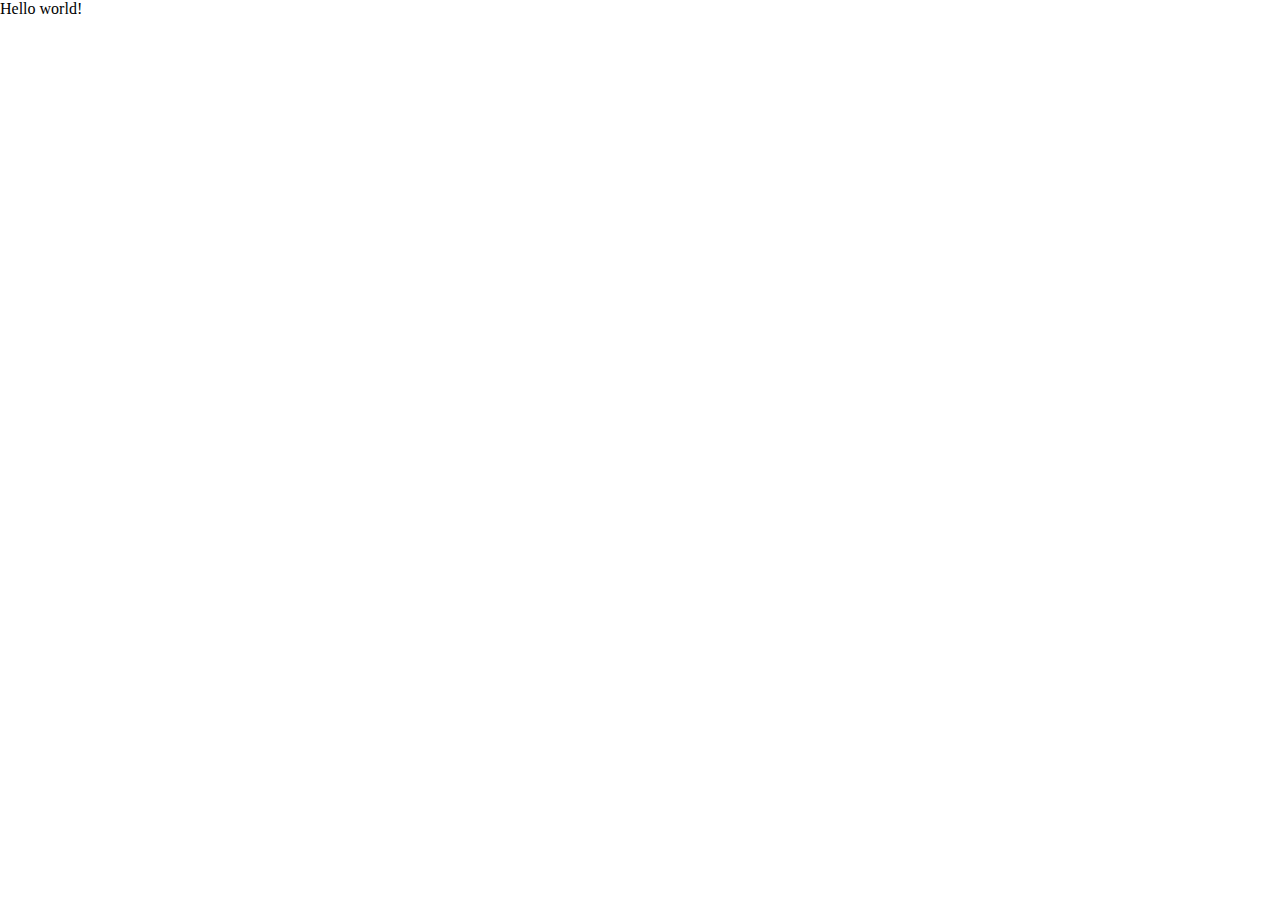
==== index.html @ 2c966fb3 "add" ====
<!DOCTYPE html>
<html lang="en">

<head>
    <meta charset="UTF-8">
    <meta name="viewport" content="width=device-width, initial-scale=1.0">
    <title>LoftHouse</title>
    <link rel="stylesheet" href="./css/main.css">
</head>

<body>
    <h1>Hello world!</h1>
</body>

</html>
---- css/main.css ----
/* Reset and base styles  */
* {
  padding: 0px;
  margin: 0px;
  border: none;
}

*,
*::before,
*::after {
  -webkit-box-sizing: border-box;
          box-sizing: border-box;
}

/* Links */
a,
a:link,
a:visited {
  text-decoration: none;
}

a:hover {
  text-decoration: none;
}

/* Common */
aside,
nav,
footer,
header,
section,
main {
  display: block;
}

h1,
h2,
h3,
h4,
h5,
h6,
p {
  font-size: inherit;
  font-weight: inherit;
}

ul,
ul li {
  list-style: none;
}

img {
  vertical-align: top;
}

img,
svg {
  max-width: 100%;
  height: auto;
}

address {
  font-style: normal;
}

/* Form */
input,
textarea,
button,
select {
  font-family: inherit;
  font-size: inherit;
  color: inherit;
  background-color: transparent;
}

input::-ms-clear {
  display: none;
}

button,
input[type=submit] {
  display: inline-block;
  -webkit-box-shadow: none;
          box-shadow: none;
  background-color: transparent;
  background: none;
  cursor: pointer;
}

input:focus,
input:active,
button:focus,
button:active {
  outline: none;
}

button::-moz-focus-inner {
  padding: 0;
  border: 0;
}

label {
  cursor: pointer;
}

legend {
  display: block;
}
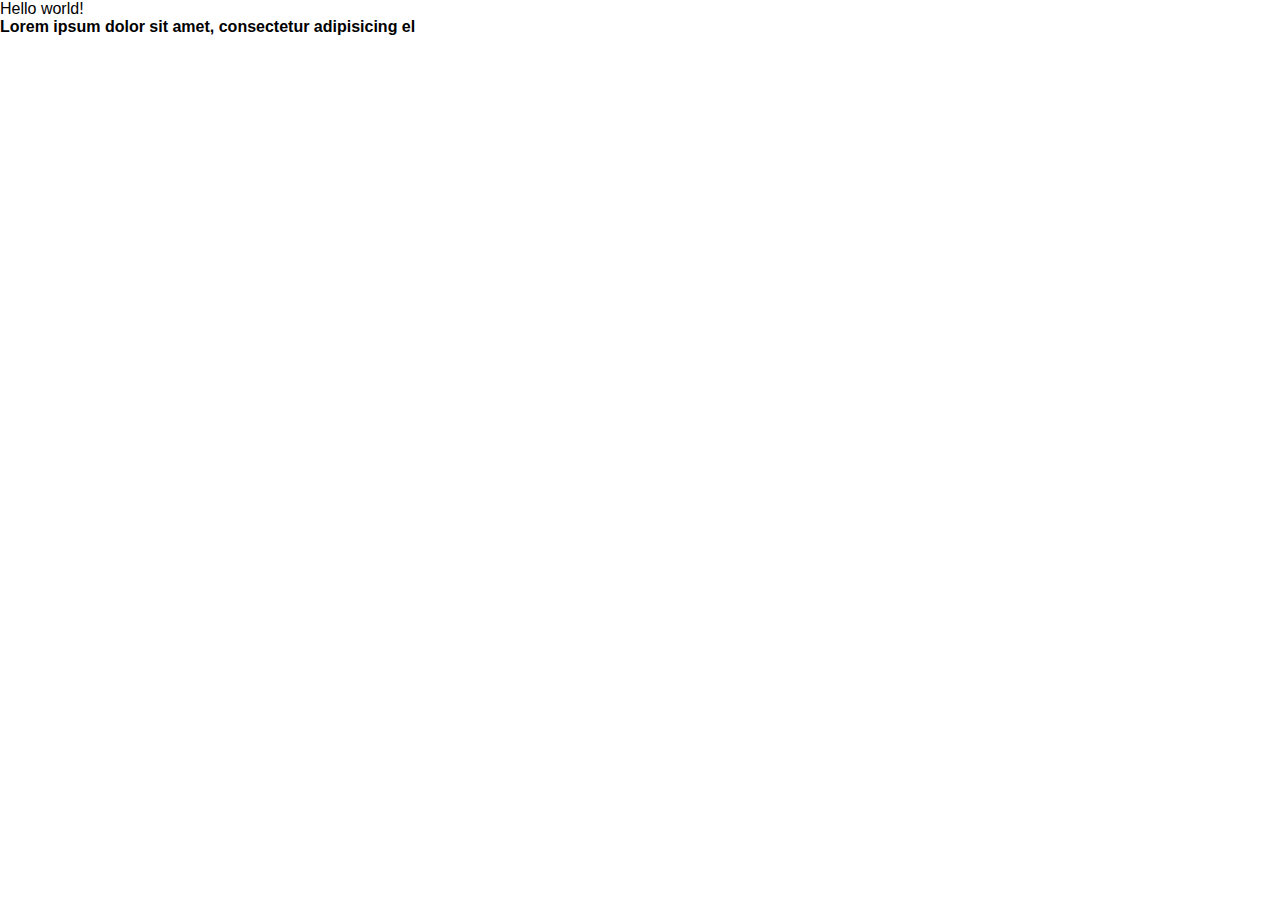
==== commit 5b11439e: "подключил шрифты" ====
--- a/index.html
+++ b/index.html
@@ -10,6 +10,8 @@
 
 <body>
     <h1>Hello world!</h1>
+
+    <p>Lorem ipsum dolor sit amet, consectetur adipisicing el</p>
 </body>
 
 </html>--- a/css/main.css
+++ b/css/main.css
@@ -106,4 +106,12 @@
 
 legend {
   display: block;
+}
+
+body {
+  font-family: "Raleway", sans-serif;
+}
+
+p {
+  font-weight: 700;
 }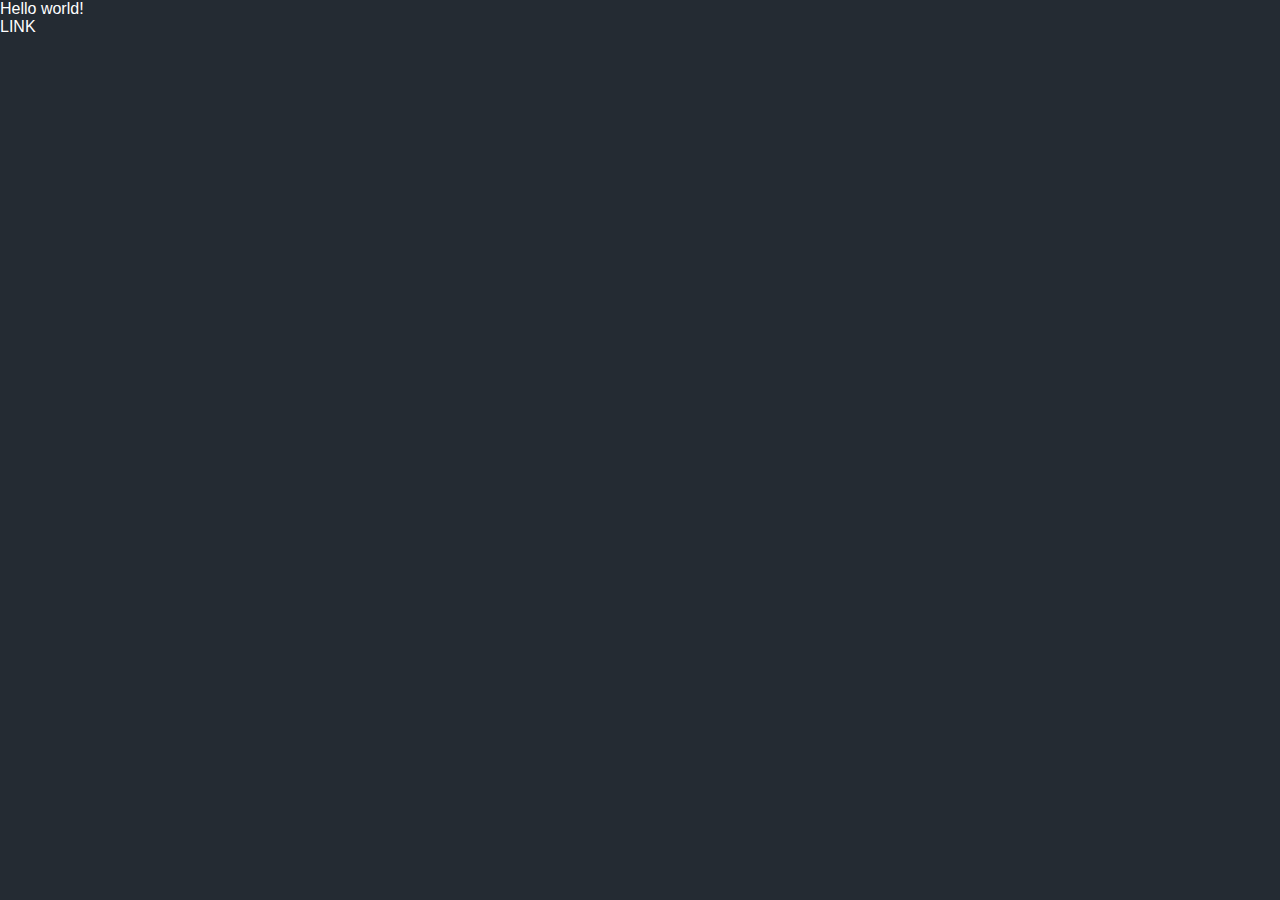
==== commit efcbce42: "additions img" ====
--- a/index.html
+++ b/index.html
@@ -10,8 +10,7 @@
 
 <body>
     <h1>Hello world!</h1>
-
-    <p>Lorem ipsum dolor sit amet, consectetur adipisicing el</p>
+    <a href="#">LINK</a>
 </body>
 
 </html>--- a/css/main.css
+++ b/css/main.css
@@ -110,8 +110,16 @@
 
 body {
   font-family: "Raleway", sans-serif;
+  background-color: #242b33;
+  color: #fff;
+  font-size: 16px;
 }
 
-p {
-  font-weight: 700;
+a {
+  color: #fff;
+  -webkit-transition: color 0.2s ease-in;
+  transition: color 0.2s ease-in;
+}
+a:hover {
+  color: #d4c17f;
 }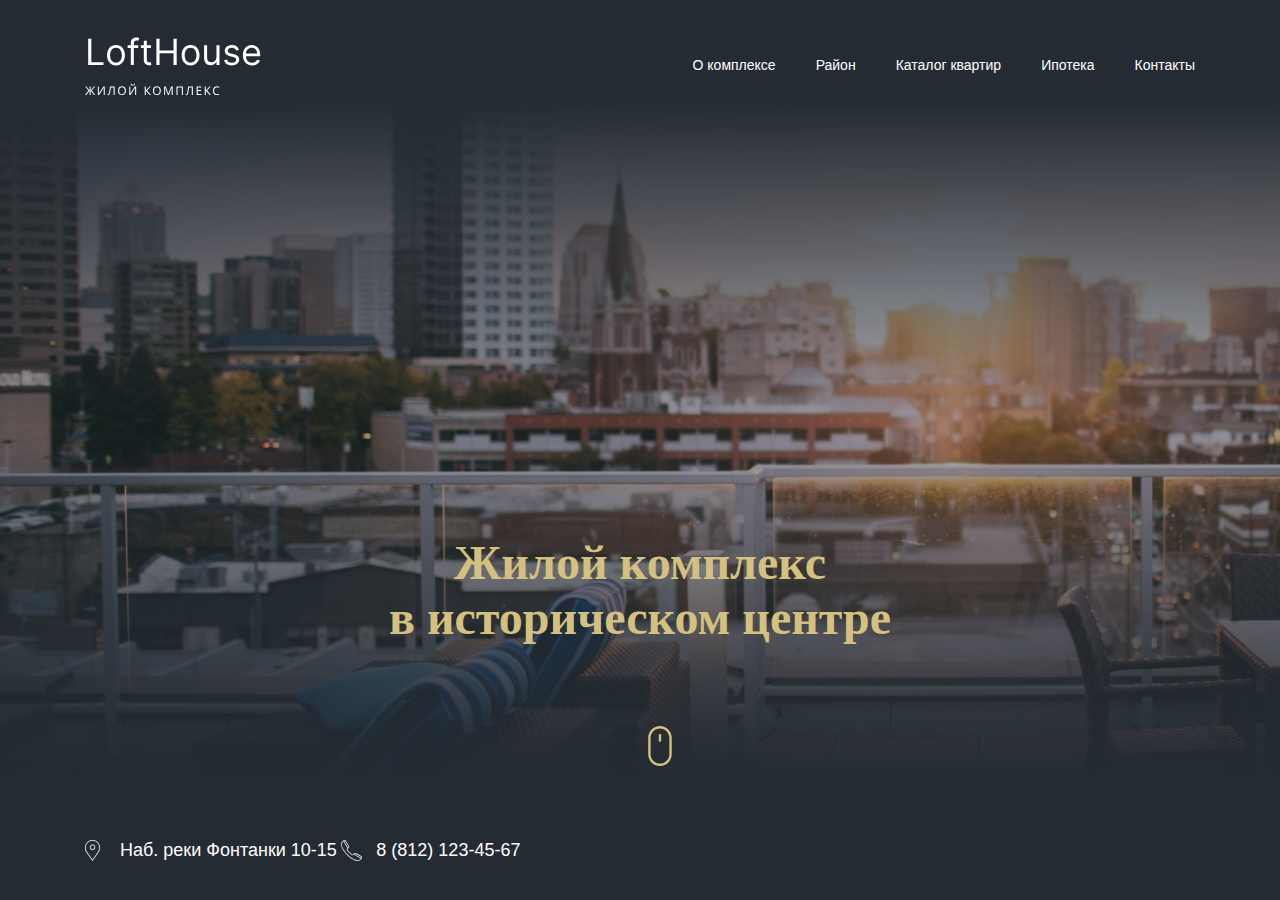
==== commit d040bbe5: "additions" ====
--- a/index.html
+++ b/index.html
@@ -9,8 +9,50 @@
 </head>
 
 <body>
-    <h1>Hello world!</h1>
-    <a href="#">LINK</a>
+    <header class="header">
+        <div class="header__top">
+            <div class="container">
+                <div class="header__top-row">
+                    <a href="#!">
+                        <img src="./img/logo.svg" alt="LoftHouse">
+                    </a>
+
+                    <div class="header__nav">
+                        <nav class="nav">
+                            <ul class="nav__list">
+                                <li><a href="#!">О комплексе</a></li>
+                                <li><a href="#!">Район</a></li>
+                                <li><a href="#!">Каталог квартир</a></li>
+                                <li><a href="#!">Ипотека</a></li>
+                                <li><a href="#!">Контакты</a></li>
+                            </ul>
+                        </nav>
+                    </div><!--header__nav-->
+                </div><!--header__top-row-->
+            </div><!--container-->
+        </div><!--header__top-->
+
+
+        <div class="container">
+            <h1 class="header__title">Жилой комплекс<br>
+                в историческом центре
+
+                <a href="#benefits">
+                    <img src="./img/header/mouse.svg" alt="Scroll next" class="header__title-icon">
+                </a>
+            </h1>
+        </div>
+    </header>
+
+
+
+    <!----- FOOTER ----->
+    <div class="header__footer">
+        <div class="container">
+            <a href="#section-map" class="info info--map">Наб. реки Фонтанки 10-15</a>
+            <a href="tel:+78121234567" class="info info--tel">8 (812) 123-45-67</a>
+        </div>
+    </div><!--header__footer-->
 </body>
 
 </html>--- a/css/main.css
+++ b/css/main.css
@@ -122,4 +122,94 @@
 }
 a:hover {
   color: #d4c17f;
+}
+
+.container {
+  margin: 0 auto;
+  padding: 0 15px;
+  width: 1140px;
+}
+
+.header {
+  display: -webkit-box;
+  display: -ms-flexbox;
+  display: flex;
+  -webkit-box-orient: vertical;
+  -webkit-box-direction: normal;
+      -ms-flex-direction: column;
+          flex-direction: column;
+  -webkit-box-pack: justify;
+      -ms-flex-pack: justify;
+          justify-content: space-between;
+  min-height: 840px;
+  background: -webkit-gradient(linear, left top, left bottom, color-stop(11.979%, rgb(36, 43, 51)), color-stop(51.042%, rgba(45, 52, 60, 0.38)), color-stop(92.188%, rgb(36, 43, 51))), url("./../img/header/header-bg.jpg");
+  background: linear-gradient(180deg, rgb(36, 43, 51) 11.979%, rgba(45, 52, 60, 0.38) 51.042%, rgb(36, 43, 51) 92.188%), url("./../img/header/header-bg.jpg");
+  padding-top: 30px;
+  padding-bottom: 74px;
+}
+
+.header__top-row {
+  display: -webkit-box;
+  display: -ms-flexbox;
+  display: flex;
+  -webkit-box-pack: justify;
+      -ms-flex-pack: justify;
+          justify-content: space-between;
+  -webkit-box-align: center;
+      -ms-flex-align: center;
+          align-items: center;
+}
+
+.header__title {
+  position: relative;
+  padding-bottom: 121px;
+  text-align: center;
+  font-size: 48px;
+  font-family: "Playfair Display", serif;
+  color: #d4c17f;
+  font-weight: 700;
+}
+
+.header__title-icon {
+  position: absolute;
+  bottom: 0;
+  left: 50%;
+  -webkit-transform: translate(-50% 0%);
+          transform: translate(-50% 0%);
+}
+
+.nav {
+  font-size: 14px;
+}
+
+.nav__list {
+  display: -webkit-box;
+  display: -ms-flexbox;
+  display: flex;
+  -webkit-column-gap: 40px;
+     -moz-column-gap: 40px;
+          column-gap: 40px;
+}
+
+.info {
+  position: relative;
+  font-size: 18px;
+}
+.info--map, .info--tel {
+  padding-left: 35px;
+}
+.info--map::before, .info--tel::before {
+  content: "";
+  position: absolute;
+  left: 0;
+  top: 0;
+  width: 21px;
+  height: 21px;
+  background-repeat: no-repeat;
+}
+.info--map::before {
+  background-image: url("./../img/header/map.svg");
+}
+.info--tel::before {
+  background-image: url("./../img/header/phone.svg");
 }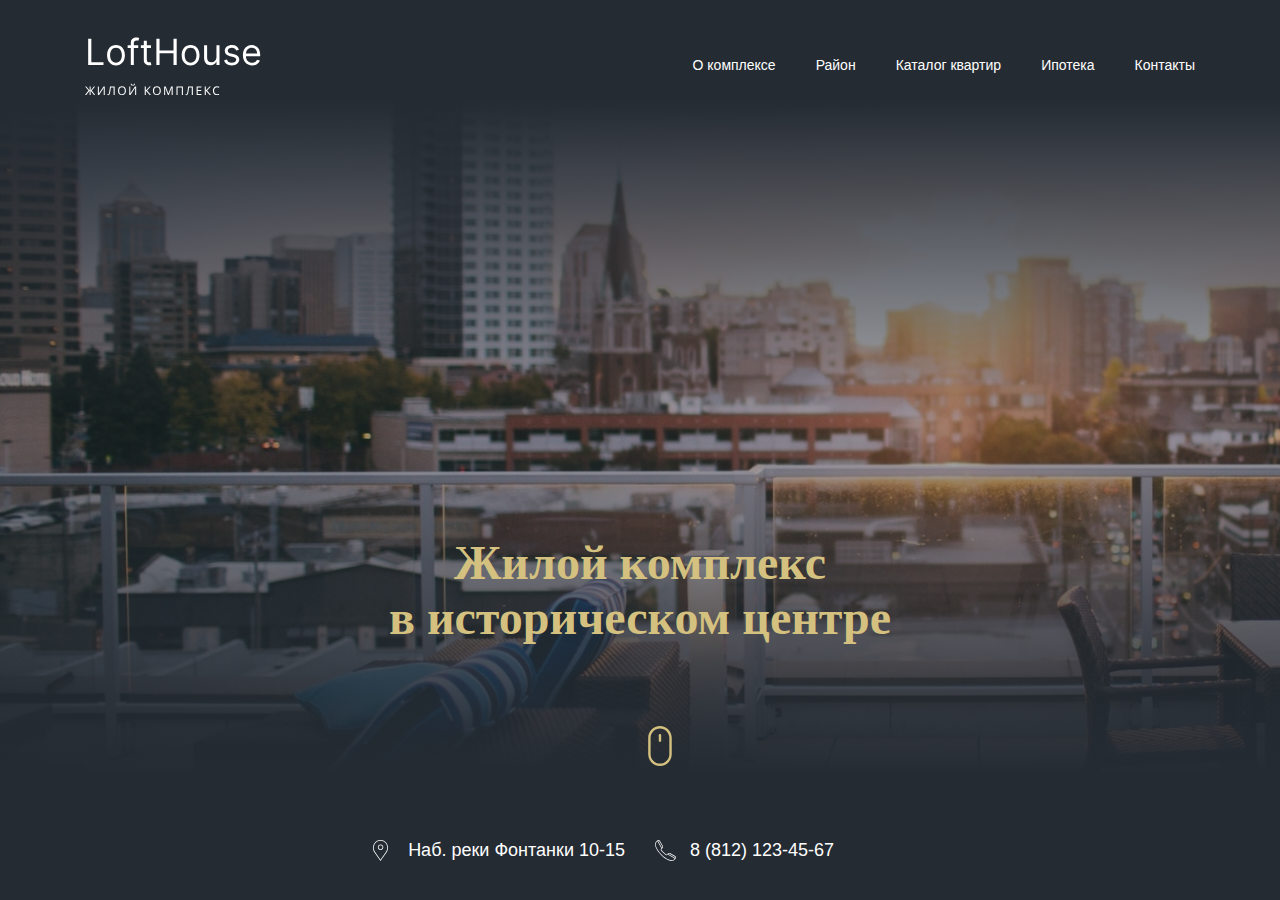
==== commit 7ac722e8: "верстка хедера базово в десктопном варианте завершена" ====
--- a/index.html
+++ b/index.html
@@ -46,12 +46,12 @@
 
 
 
-    <!----- FOOTER ----->
+    <!----- HEADER__FOOTER ----->
     <div class="header__footer">
-        <div class="container">
+        <div class="text-right">
             <a href="#section-map" class="info info--map">Наб. реки Фонтанки 10-15</a>
-            <a href="tel:+78121234567" class="info info--tel">8 (812) 123-45-67</a>
         </div>
+        <a href="tel:+78121234567" class="info info--tel">8 (812) 123-45-67</a>
     </div><!--header__footer-->
 </body>
 
--- a/css/main.css
+++ b/css/main.css
@@ -128,6 +128,10 @@
   margin: 0 auto;
   padding: 0 15px;
   width: 1140px;
+}
+
+.text-right {
+  text-align: right;
 }
 
 .header {
@@ -178,6 +182,12 @@
           transform: translate(-50% 0%);
 }
 
+.header__footer {
+  display: grid;
+  grid-template-columns: 1fr 1fr;
+  gap: 30px;
+}
+
 .nav {
   font-size: 14px;
 }
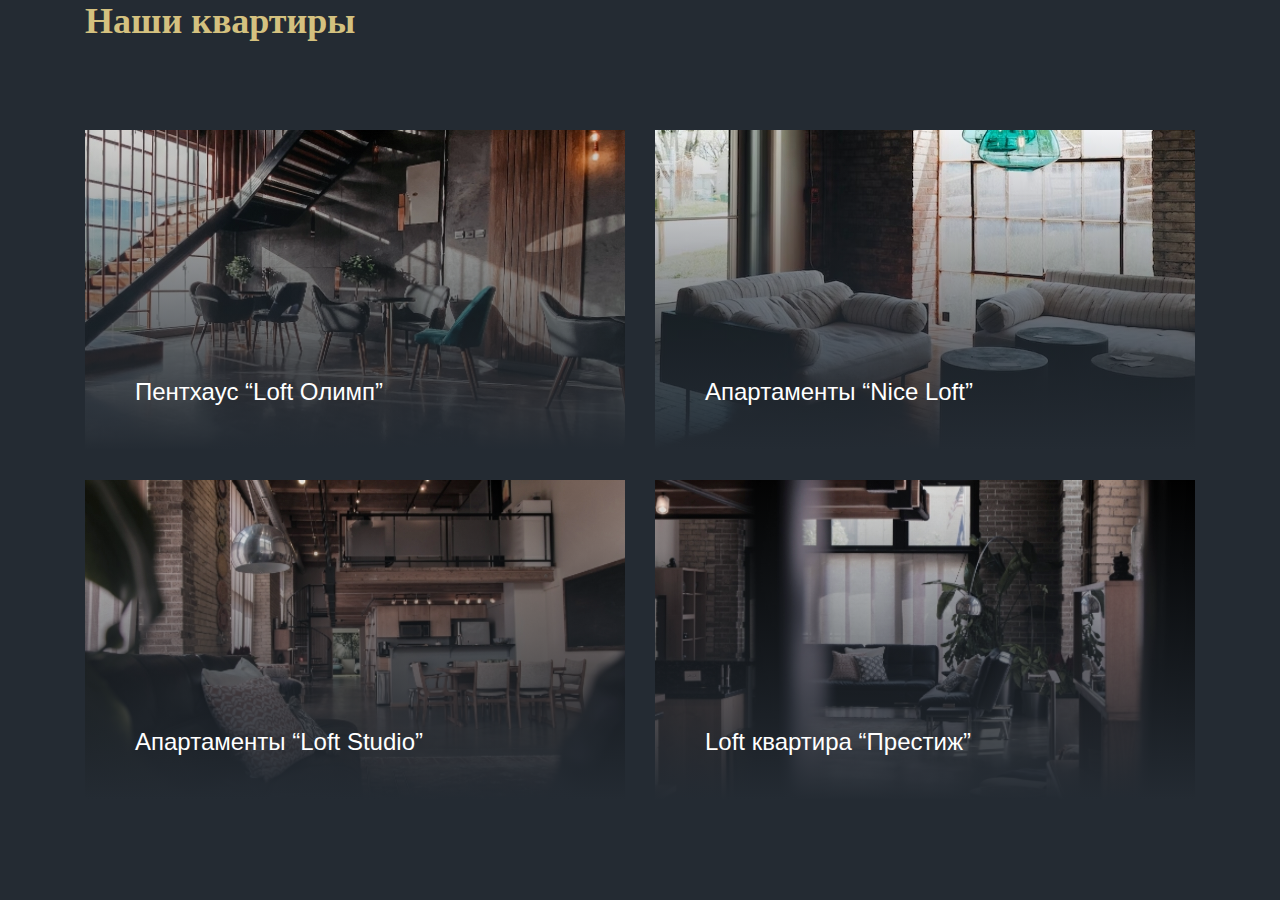
==== commit c2e17734: "секция cards выполнена" ====
--- a/index.html
+++ b/index.html
@@ -9,7 +9,8 @@
 </head>
 
 <body>
-    <header class="header">
+    <!----- HEADER ----->
+    <header class="header none">
         <div class="header__top">
             <div class="container">
                 <div class="header__top-row">
@@ -42,17 +43,89 @@
                 </a>
             </h1>
         </div>
-    </header>
 
 
 
-    <!----- HEADER__FOOTER ----->
-    <div class="header__footer">
-        <div class="text-right">
-            <a href="#section-map" class="info info--map">Наб. реки Фонтанки 10-15</a>
-        </div>
-        <a href="tel:+78121234567" class="info info--tel">8 (812) 123-45-67</a>
-    </div><!--header__footer-->
+
+        <!----- HEADER__FOOTER ----->
+        <div class="header__footer">
+            <div class="text-right">
+                <a href="#section-map" class="info info--map">Наб. реки Фонтанки 10-15</a>
+            </div>
+            <a href="tel:+78121234567" class="info info--tel">8 (812) 123-45-67</a>
+        </div><!--header__footer-->
+    </header>
+
+    <main>
+        <!----- BENEFITS ----->
+        <section class="benefits none">
+            <h2 class="visually-hidden">Преимущества ЖК</h2>
+            <div class="container container--sm">
+                <div class="benefits__row">
+                    <div class="benefits__item">
+                        <img src="./img/benefits/bench.svg" alt="" class="benefits__item-img">
+                        <p class="benefits__item-text">
+                            Рядом исторические парки&nbsp;и&nbsp;скверы
+                        </p>
+                    </div><!--benefits__item-->
+
+                    <div class="benefits__item">
+                        <img src="./img/benefits/building.svg" alt="" class="benefits__item-img">
+                        <p class="benefits__item-text">
+                            Полностью обустроенный
+                        </p>
+                    </div><!--benefits__item-->
+
+                    <div class="benefits__item">
+                        <img src="./img/benefits/fountain.svg" alt="" class="benefits__item-img">
+                        <p class="benefits__item-text">
+                            10 фонтанов на территории
+                        </p>
+                    </div><!--benefits__item-->
+
+                    <div class="benefits__item">
+                        <img src="./img/benefits/bicycle.svg" alt="" class="benefits__item-img">
+                        <p class="benefits__item-text">
+                            6 км велодорожек
+                        </p>
+                    </div><!--benefits__item-->
+                </div><!--benefits__row-->
+            </div><!--container-->
+        </section><!--benefits-->
+
+        <!----- APARTMENTS ----->
+        <section class="apartments">
+            <div class="container">
+                <div class="apartments__title">
+                    <h2 class="title-2">Наши квартиры</h2>
+                </div><!--apartments__title-->
+
+                <div class="apartments__cards">
+                    <a href="!#" class="card">
+                        <img class="card__img" src="./img/cards/01.jpg" alt="Пентхаус “Loft Олимп”">
+                        <h3 class="card__title">Пентхаус “Loft Олимп”</h3>
+                    </a>
+
+                    <a href="!#" class="card">
+                        <img class="card__img" src="./img/cards/02.jpg" alt="Пентхаус “Loft Олимп”">
+                        <h3 class="card__title">Апартаменты “Nice Loft”</h3>
+                    </a>
+
+                    <a href="!#" class="card">
+                        <img class="card__img" src="./img/cards/03.jpg" alt="Пентхаус “Loft Олимп”">
+                        <h3 class="card__title">Апартаменты “Loft Studio”</h3>
+                    </a>
+
+                    <a href="!#" class="card">
+                        <img class="card__img" src="./img/cards/04.jpg" alt="Пентхаус “Loft Олимп”">
+                        <h3 class="card__title">Loft квартира “Престиж”</h3>
+                    </a>
+                </div><!--apartments__cards-->
+
+            </div><!--container-->
+        </section><!--apartments-->
+    </main>
+
 </body>
 
 </html>--- a/css/main.css
+++ b/css/main.css
@@ -127,11 +127,40 @@
 .container {
   margin: 0 auto;
   padding: 0 15px;
-  width: 1140px;
+  max-width: 1140px;
+}
+.container--sm {
+  max-width: 840px;
 }
 
 .text-right {
   text-align: right;
+}
+
+.visually-hidden {
+  height: 1px;
+  overflow: hidden;
+  width: 1px;
+  /* Keep the layout */
+  position: absolute;
+  /* Remove and visible trace (e.g. background color) */
+  clip: rect(1px 1px 1px 1px); /* IE6, IE7 */
+  clip: rect(1px 1px 1px 1px);
+  -webkit-clip-path: inset(50%);
+          clip-path: inset(50%); /* browsers in the future*/
+  /* Prevent the screen reader to skeep spaces between words */
+  white-space: nowrap;
+}
+
+.none {
+  display: none !important;
+}
+
+.title-2 {
+  font-size: 36px;
+  font-family: "Playfair Display", serif;
+  color: #d4c17f;
+  font-weight: 700;
 }
 
 .header {
@@ -222,4 +251,101 @@
 }
 .info--tel::before {
   background-image: url("./../img/header/phone.svg");
+}
+
+.benefits {
+  padding: 120px 0;
+}
+
+.benefits__row {
+  display: -webkit-box;
+  display: -ms-flexbox;
+  display: flex;
+  -webkit-column-gap: 70px;
+     -moz-column-gap: 70px;
+          column-gap: 70px;
+}
+
+.benefits__item {
+  text-align: center;
+}
+
+.benefits__item-img {
+  margin-bottom: 53px;
+}
+
+.benefits__item-text {
+  font-size: 20px;
+  line-height: 1.35;
+  font-family: "Roboto", sans-serif;
+  font-weight: 300;
+}
+
+.apartments__title {
+  margin-bottom: 88px;
+}
+
+.apartments__cards {
+  display: grid;
+  grid-template-columns: repeat(2, 1fr);
+  gap: 30px;
+}
+
+.card {
+  display: inline-block;
+  position: relative;
+  overflow: hidden;
+}
+.card::before {
+  content: "";
+  position: absolute;
+  z-index: 6;
+  left: 0;
+  top: 0;
+  width: 100%;
+  height: 100%;
+  background: -webkit-gradient(linear, left top, left bottom, from(rgba(36, 43, 51, 0)), to(#242b33));
+  background: linear-gradient(180deg, rgba(36, 43, 51, 0), #242b33 100%);
+}
+.card::after {
+  opacity: 0;
+  content: "";
+  position: absolute;
+  z-index: 7;
+  left: 15px;
+  top: 15px;
+  right: 15px;
+  bottom: 15px;
+  border: 3px double rgba(255, 255, 255, 0.4);
+  -webkit-transition: opacity 0.2s ease-in;
+  transition: opacity 0.2s ease-in;
+}
+.card:hover {
+  color: #fff;
+}
+.card:hover::after {
+  opacity: 1;
+}
+
+.card__img {
+  -webkit-transition: all 0.2s ease-in;
+  transition: all 0.2s ease-in;
+  position: relative;
+  z-index: 5;
+}
+
+.card:hover .card__img {
+  -webkit-transform: scale(1.1);
+          transform: scale(1.1);
+  -webkit-filter: contrast(110%) brightness(1.2) saturate(1.2);
+          filter: contrast(110%) brightness(1.2) saturate(1.2);
+}
+
+.card__title {
+  position: absolute;
+  z-index: 9;
+  left: 50px;
+  right: 20px;
+  bottom: 44px;
+  font-size: 24px;
 }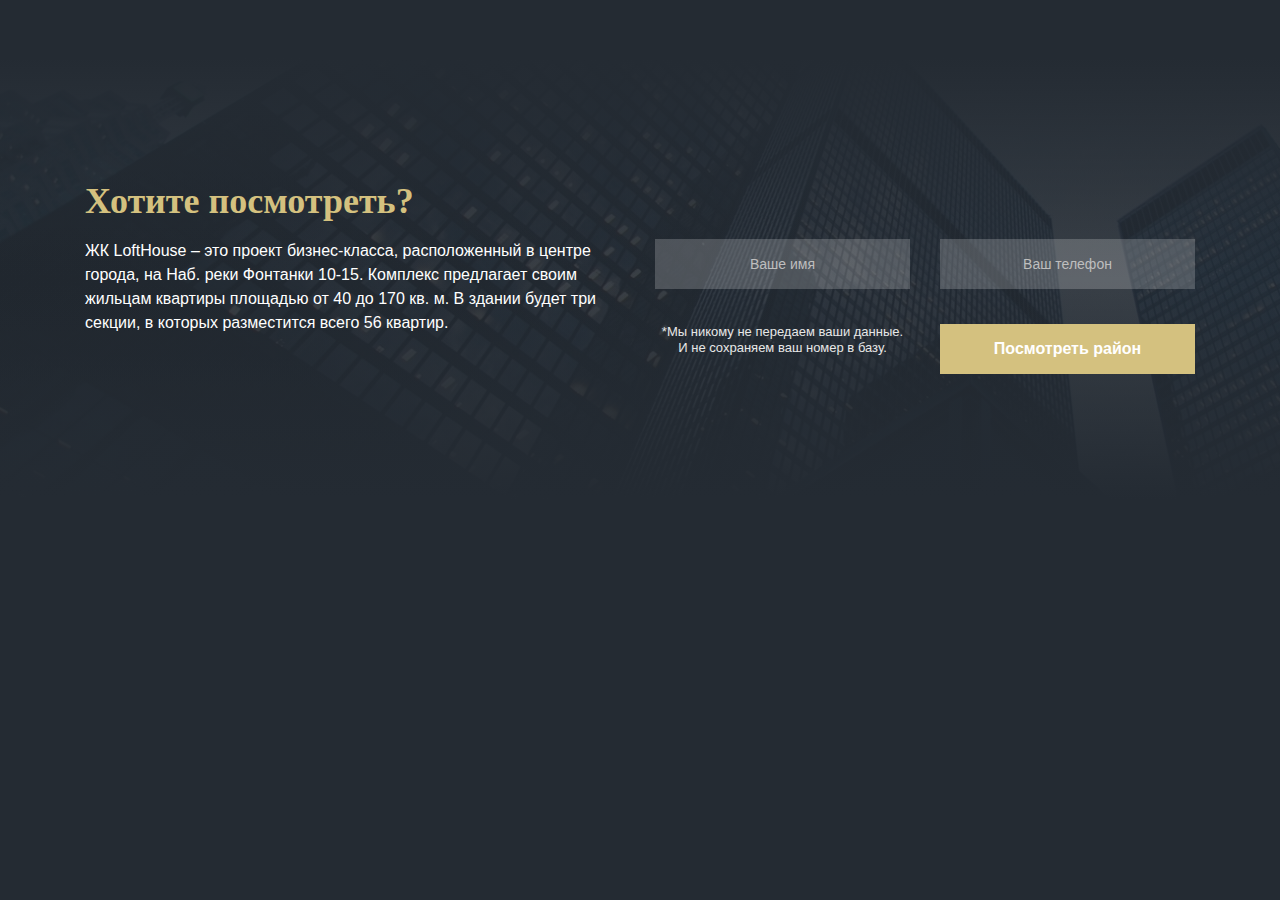
==== commit ea604839: "секция cta выполнена" ====
--- a/index.html
+++ b/index.html
@@ -94,7 +94,7 @@
         </section><!--benefits-->
 
         <!----- APARTMENTS ----->
-        <section class="apartments">
+        <section class="apartments none">
             <div class="container">
                 <div class="apartments__title">
                     <h2 class="title-2">Наши квартиры</h2>
@@ -124,6 +124,39 @@
 
             </div><!--container-->
         </section><!--apartments-->
+
+        <!----- CTA ----->
+        <section class="cta">
+            <div class="container">
+                <div class="cta__title">
+                    <h2 class="title-2">Хотите посмотреть?</h2>
+                </div><!--cta__title-->
+
+                <div class="cta__wrapper">
+                    <div class="cta__text">
+                        <p>ЖК LoftHouse – это проект бизнес-класса, расположенный в центре города, на Наб. реки Фонтанки
+                            10-15. Комплекс предлагает своим жильцам квартиры площадью от 40 до 170 кв. м. В здании
+                            будет три секции, в которых разместится всего 56 квартир.</p>
+                    </div><!--cta__text-->
+
+                    <!----- FORM ----->
+                    <form action="" class="cta__form form">
+                        <input type="text" class="form__input" placeholder="Ваше имя" autocomplete="off">
+                        <input type="text" class="form__input" placeholder="Ваш телефон" autocomplete="off">
+
+                        <p class="form__privacy">
+                            *Мы никому не передаем ваши данные.<br>
+                            И не сохраняем ваш номер в базу.
+                        </p>
+
+                        <button type="submit" class="form__btn">
+                            Посмотреть район
+                        </button>
+                    </form>
+
+                </div><!--cta__wrapper-->
+            </div><!--container-->
+        </section><!--cta-->
     </main>
 
 </body>
--- a/css/main.css
+++ b/css/main.css
@@ -348,4 +348,84 @@
   right: 20px;
   bottom: 44px;
   font-size: 24px;
+}
+
+.cta {
+  padding: 180px 0;
+  background: -webkit-gradient(linear, left top, left bottom, color-stop(10.417%, #242b33), color-stop(50.521%, rgba(36, 43, 51, 0)), color-stop(90.104%, #242b33)), -webkit-gradient(linear, left bottom, left top, from(rgba(36, 43, 51, 0.9))), url("./../../img/cta/cta-bg.jpg"), rgb(196, 196, 196);
+  background: linear-gradient(180deg, #242b33 10.417%, rgba(36, 43, 51, 0) 50.521%, #242b33 90.104%), linear-gradient(0deg, rgba(36, 43, 51, 0.9)), url("./../../img/cta/cta-bg.jpg"), rgb(196, 196, 196);
+}
+
+.cta__title {
+  margin-bottom: 17px;
+}
+
+.cta__wrapper {
+  display: grid;
+  grid-template-columns: 1fr 1fr;
+  gap: 30px;
+}
+
+.cta__text {
+  line-height: 24px;
+}
+.cta__text p + p {
+  margin-top: 1em;
+}
+
+.cta__form {
+  display: grid;
+  grid-template-columns: 1fr 1fr;
+  gap: 35px 30px;
+}
+
+.form__input {
+  height: 50px;
+  padding: 12px;
+  text-align: center;
+  background-color: rgba(255, 255, 255, 0.2);
+  color: #fff;
+  font-size: 14px;
+  -webkit-transition: background-color 0.2s ease-in;
+  transition: background-color 0.2s ease-in;
+}
+.form__input::-webkit-input-placeholder {
+  color: #bebebe;
+}
+.form__input::-moz-placeholder {
+  color: #bebebe;
+}
+.form__input:-ms-input-placeholder {
+  color: #bebebe;
+}
+.form__input::-ms-input-placeholder {
+  color: #bebebe;
+}
+.form__input::placeholder {
+  color: #bebebe;
+}
+.form__input:focus {
+  background-color: rgba(255, 255, 255, 0.25);
+}
+
+.form__privacy {
+  font-size: 13px;
+  color: #e7e7e7;
+  text-align: center;
+  line-height: 1.23em;
+}
+
+.form__btn {
+  height: 50px;
+  padding: 12px;
+  font-size: 16px;
+  color: #fff;
+  font-weight: 700;
+  text-align: center;
+  background: #d4c17f;
+  -webkit-transition: background-color 0.2s ease-in;
+  transition: background-color 0.2s ease-in;
+}
+.form__btn:hover {
+  background-color: #ddc676;
 }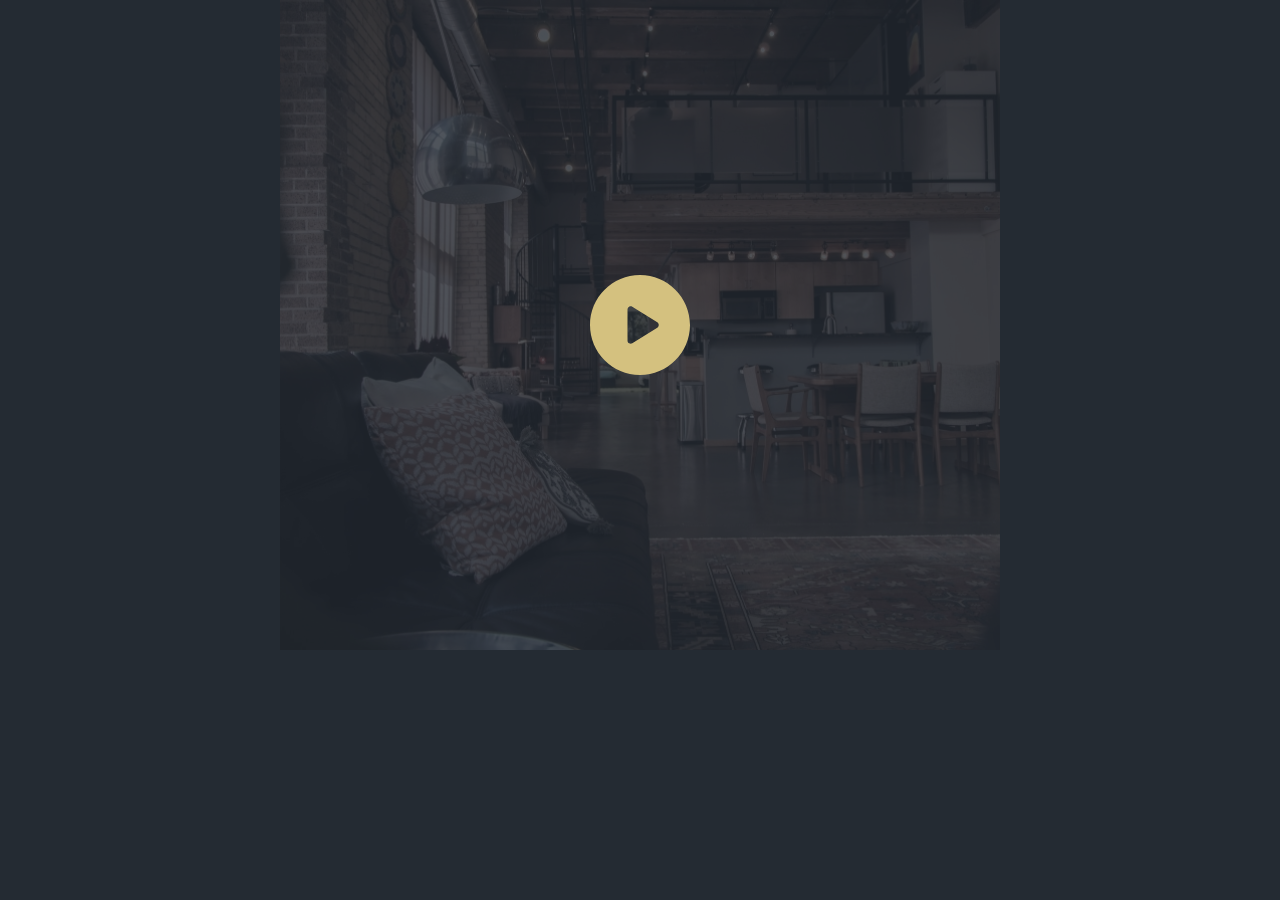
==== commit 1963793f: "секция video закончена" ====
--- a/index.html
+++ b/index.html
@@ -126,7 +126,7 @@
         </section><!--apartments-->
 
         <!----- CTA ----->
-        <section class="cta">
+        <section class="cta none">
             <div class="container">
                 <div class="cta__title">
                     <h2 class="title-2">Хотите посмотреть?</h2>
@@ -157,6 +157,18 @@
                 </div><!--cta__wrapper-->
             </div><!--container-->
         </section><!--cta-->
+
+        <!-----VIDEO ----->
+        <section class="video">
+            <!----- Этот заголовок только для SEO. Он скрыт классом visually-hidden ----->
+            <h2 class="visually-hidden">Видео про ЖК Loft House</h2>
+            <div class="container">
+                <a href="https://www.youtube.com/watch?v=bhJNL9JUsnY" class="video__link">
+                    <img src="./img/video/play.svg" alt="" class="video__icon">
+                    <img src="./img/video/video-img.jpg" alt="" class="video__img">
+                </a>
+            </div><!--container-->
+        </section><!--video-->
     </main>
 
 </body>
--- a/css/main.css
+++ b/css/main.css
@@ -428,4 +428,45 @@
 }
 .form__btn:hover {
   background-color: #ddc676;
+}
+
+.video {
+  text-align: center;
+}
+
+.video__link {
+  position: relative;
+  display: inline-block;
+  text-align: center;
+}
+.video__link::before {
+  content: "";
+  position: absolute;
+  left: 0;
+  top: 0;
+  width: 100%;
+  height: 100%;
+  background: rgba(36, 43, 51, 0.8);
+  -webkit-transition: background-color 0.2s ease-in;
+  transition: background-color 0.2s ease-in;
+}
+.video__link:hover::before {
+  background: rgba(36, 43, 51, 0.7);
+}
+
+.video__icon {
+  position: absolute;
+  left: 50%;
+  top: 50%;
+  -webkit-transform: translate(-50%, -50%);
+          transform: translate(-50%, -50%);
+  -webkit-transition: all 0.2s ease-in;
+  transition: all 0.2s ease-in;
+}
+
+.video__link:hover .video__icon {
+  -webkit-transform: translate(-50%, -50%) scale(1.2);
+          transform: translate(-50%, -50%) scale(1.2);
+  -webkit-filter: saturate(1.5);
+          filter: saturate(1.5);
 }